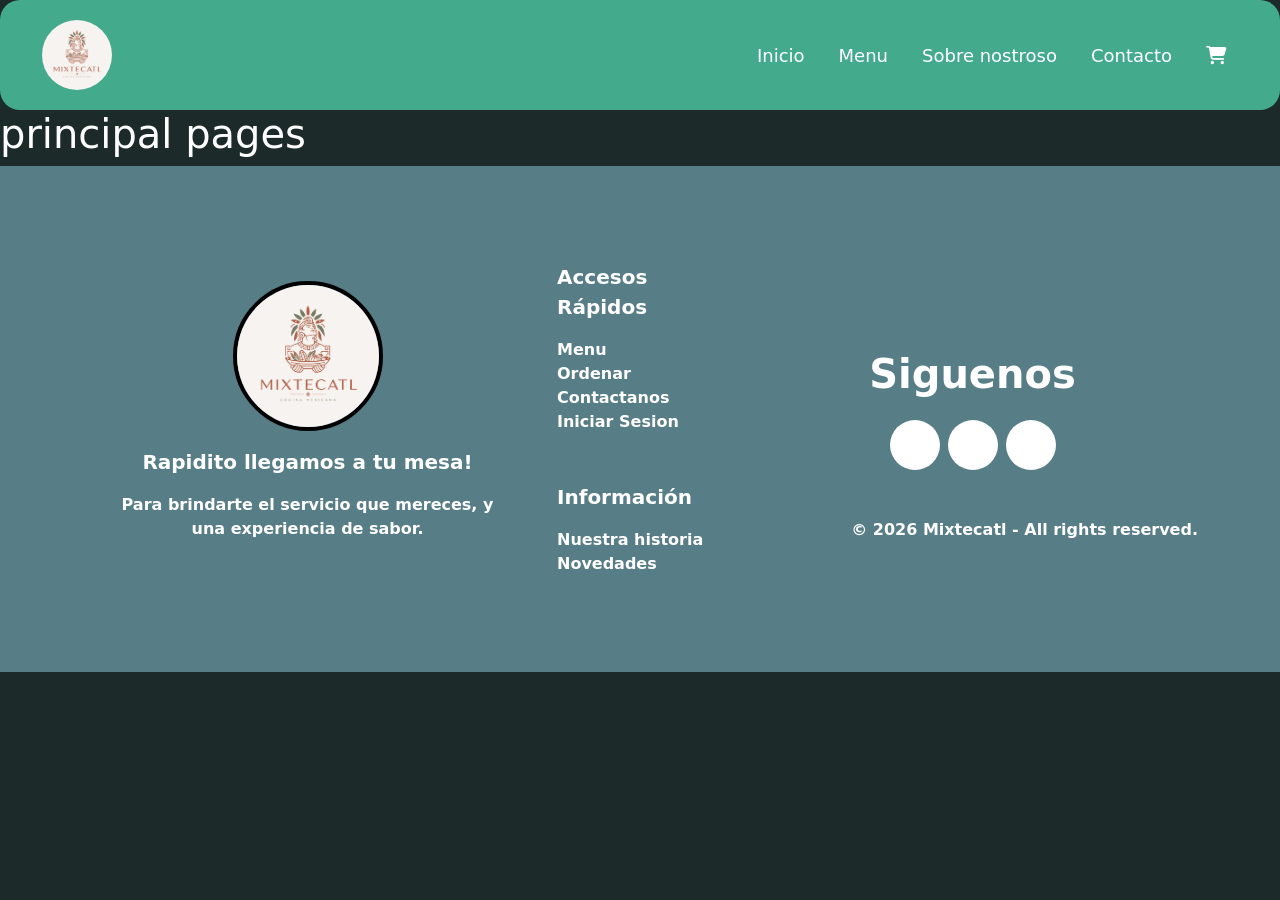
==== index.html @ 5c053205 "structure corrected added" ====
<!DOCTYPE html>
<html lang="en">

<head>
  <meta charset="UTF-8">
  <meta name="viewport" content="width=device-width, initial-scale=1.0">
  <title>e-commerce food</title>
  <link
    href="https://fonts.googleapis.com/css2?family=Italianno&family=Roboto:ital,wght@0,100..900;1,100..900&display=swap"
    rel="stylesheet">
  <link href="https://cdn.jsdelivr.net/npm/bootstrap@5.3.8/dist/css/bootstrap.min.css" rel="stylesheet"
    integrity="sha384-sRIl4kxILFvY47J16cr9ZwB07vP4J8+LH7qKQnuqkuIAvNWLzeN8tE5YBujZqJLB" crossorigin="anonymous">
  <link rel="stylesheet" href="https://cdnjs.cloudflare.com/ajax/libs/font-awesome/6.5.1/css/all.min.css">

  <link rel="stylesheet" href="./css/main.css">

</head>

<body>
  <div id="navbar-container"></div>
  <h1>principal pages</h1>
 
  
  
  
  <footer id="footer"></footer>
  <script src="https://cdn.jsdelivr.net/npm/bootstrap@5.3.8/dist/js/bootstrap.bundle.min.js"
  integrity="sha384-FKyoEForCGlyvwx9Hj09JcYn3nv7wiPVlz7YYwJrWVcXK/BmnVDxM+D2scQbITxI"
  crossorigin="anonymous"></script>
  <script src="./js/main.js" type="module"></script>
</body>

</html>
---- css/main.css ----
/* @import url('./base/variables.css'); */
@import url('./components/navbar.css');
@import url('./components/footer.css');
body{
  background-color: #1c2a2a;
  font-family: 'Roboto' sans-serif;
  color: white;

}

main {
    flex: 1;
}
.titlesFont{
  font-family: 'Italianno', sans-serif;
}
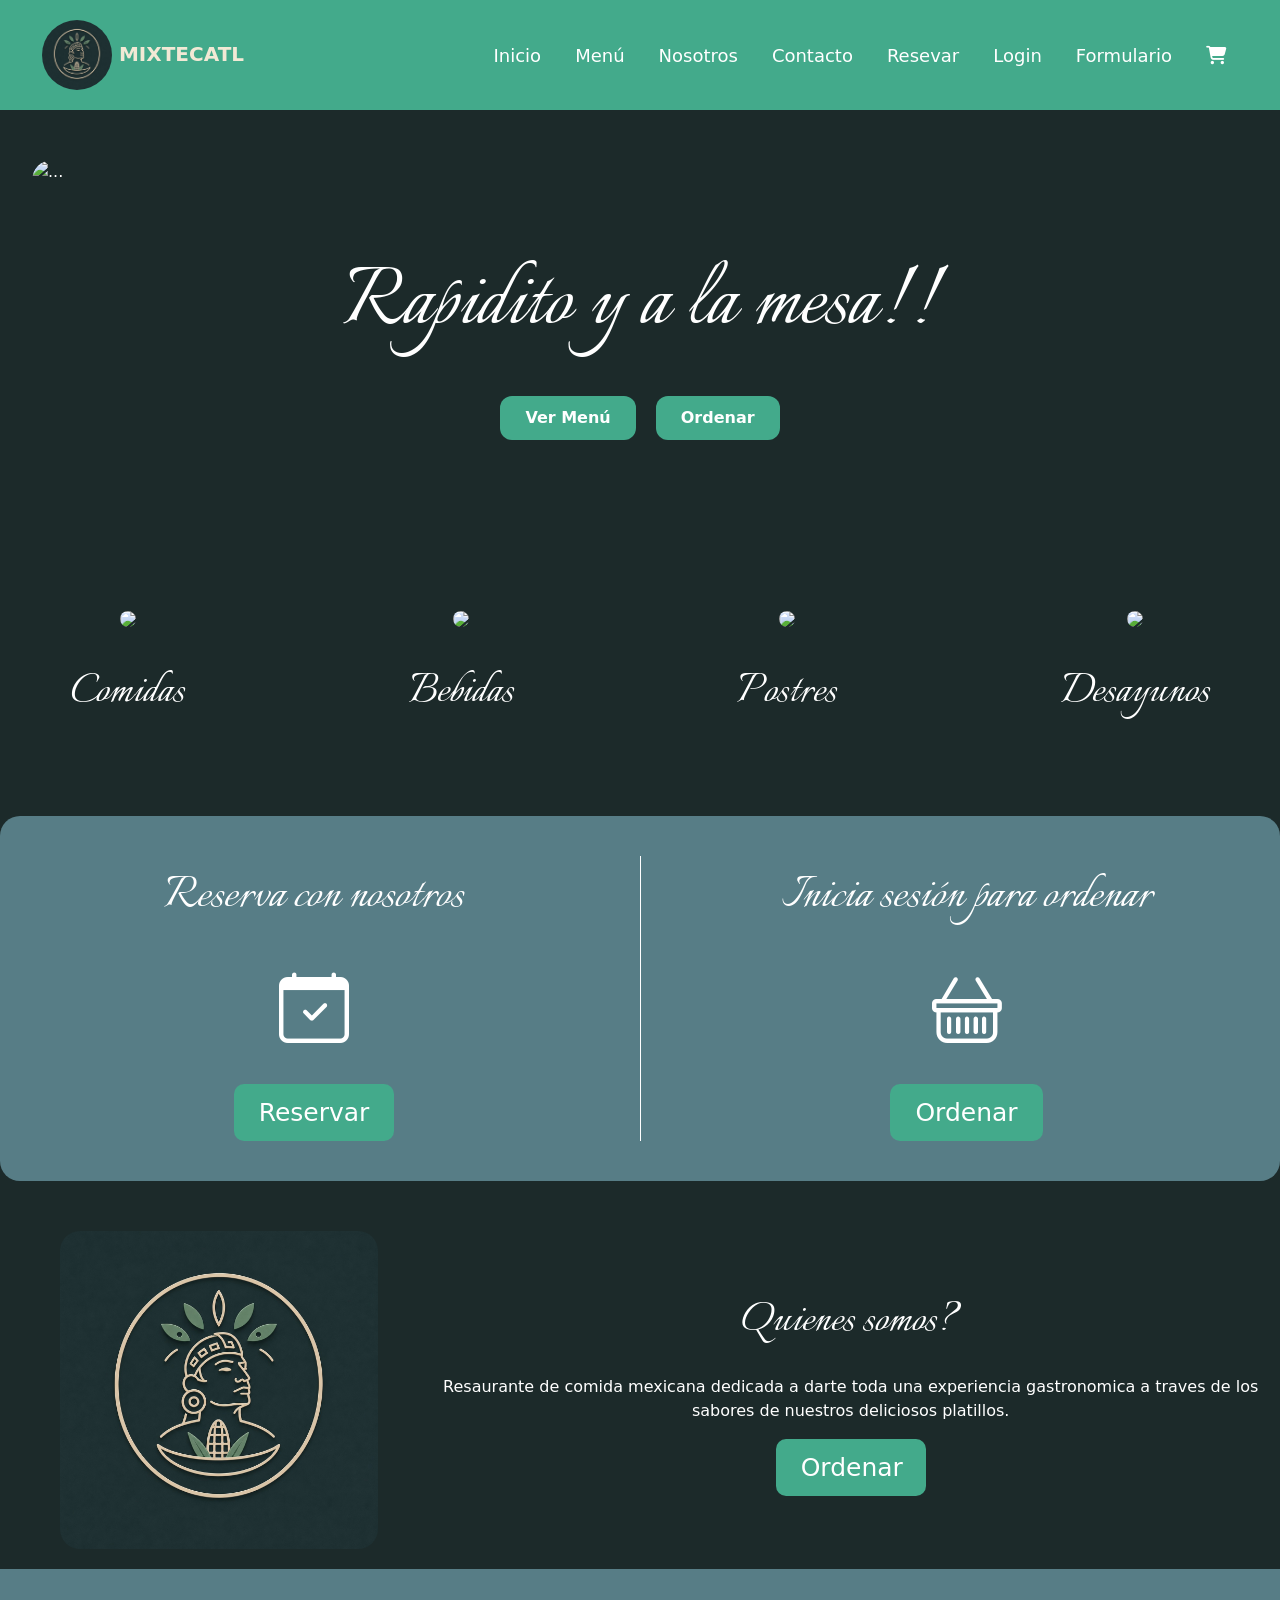
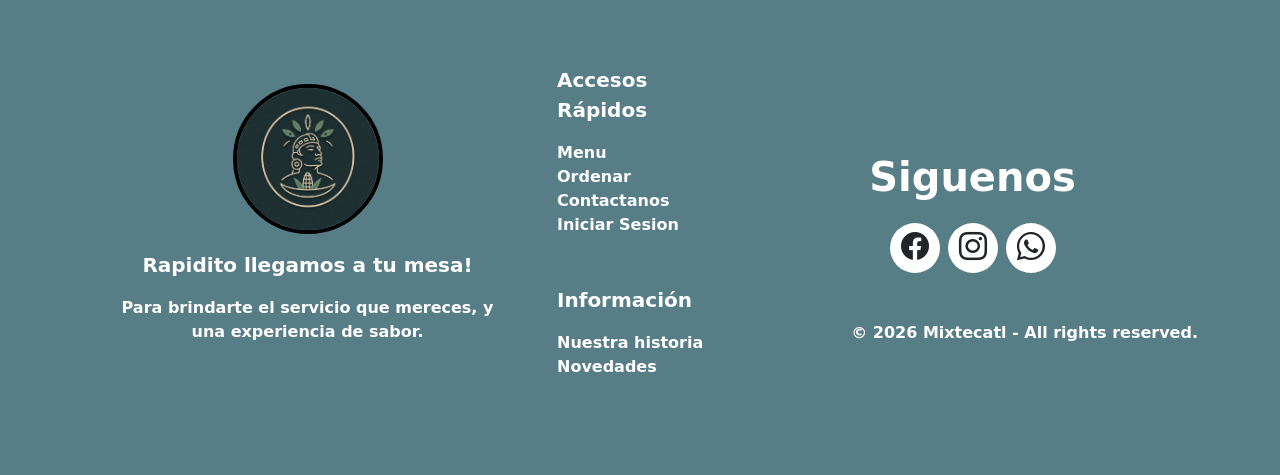
==== commit 9ce2e710: "add changes" ====
--- a/index.html
+++ b/index.html
@@ -11,23 +11,116 @@
   <link href="https://cdn.jsdelivr.net/npm/bootstrap@5.3.8/dist/css/bootstrap.min.css" rel="stylesheet"
     integrity="sha384-sRIl4kxILFvY47J16cr9ZwB07vP4J8+LH7qKQnuqkuIAvNWLzeN8tE5YBujZqJLB" crossorigin="anonymous">
   <link rel="stylesheet" href="https://cdnjs.cloudflare.com/ajax/libs/font-awesome/6.5.1/css/all.min.css">
-
+  <link rel="stylesheet" href="https://cdn.jsdelivr.net/npm/bootstrap-icons@1.11.3/font/bootstrap-icons.min.css">
   <link rel="stylesheet" href="./css/main.css">
 
 </head>
 
 <body>
   <div id="navbar-container"></div>
-  <h1>principal pages</h1>
- 
-  
-  
-  
+
+  <!--Carousel-->
+  <div class="container-carrousel">
+    <div id="carouselExampleSlidesOnly" class="carousel slide" data-bs-ride="carousel" data-bs-interval="3000">
+      <div class="overlay-carousel">
+        <p>Rapidito y a la mesa!!</p>
+        <div class="buttons-carousel">
+          <a href="./pages/menu.html" class="btn-carousel">Ver Menú</a>
+          <a href="./pages/menu.html" class="btn-carousel">Ordenar</a>
+        </div><!--buttons-carousel-->
+      </div><!--overlay-carousel-->
+      <div class="carousel-inner">
+        <div class="carousel-item active">
+          <img src="https://360udem.mx/wp-content/uploads/2023/10/Portada-Comida-mexicana.png" class="d-block w-100"
+            alt="...">
+        </div><!--Img1carousel-->
+        <div class="carousel-item">
+          <img
+            src="https://oleico.com/wp-content/uploads/2020/07/original-ef8bf4bb384d2e9b13a075fede5ca4c5-scaled-1.jpeg"
+            class="d-block w-100" alt="...">
+        </div><!--img2caorusel-->
+        <div class="carousel-item">
+          <img
+            src="https://cdn.babyseo.ai/images/foodshot.ai/mexican-food-photography/mexican-food-photography-hero-spread-tacos-birria-salsa.webp"
+            class="d-block w-100" alt="...">
+        </div><!--img3carousel-->
+      </div><!--carousel-inner-->
+    </div><!--carouselExampleSlideOnly-->
+  </div><!--Container-carrousel-->
+
+  <div class="container-cards">
+    <div class="d-flex flex-wrap justify-content-center justify-content-lg-between align-items-center gap-3">
+      <div class="foodcard ">
+        <a href="./pages/menu.html">
+          <img src="https://tipsparatuviaje.com/wp-content/uploads/2018/09/tacos-comida-mexicana.jpg">
+        </a>
+        <a href="./pages/menu.html">
+          <p>Comidas</p>
+        </a>
+      </div><!--foodcard-->
+      <div class="foodcard">
+        <a href="./pages/menu.html">
+          <img
+            src="https://cdn.villadelpalmarloreto.com/uploads/article/cover/270/mejores-11-bebidas-para-probar-en-mexico.png">
+        </a>
+        <a href="./pages/menu.html">
+          <p>Bebidas</p>
+        </a>
+      </div><!--foodcard-->
+      <div class="foodcard">
+        <a href="./pages/menu.html">
+          <img src="https://www.tiasaalimentos.com.mx/wp-content/uploads/2023/03/tipos-de-pan-dulce.jpg">
+        </a>
+        <a href="./pages/menu.html">
+          <p>Postres</p>
+        </a>
+      </div><!--foodcard-->
+      <div class="foodcard">
+        <a href="./pages/menu.html">
+          <img src="https://i0.wp.com/hotbook.mx/wp-content/uploads/2021/12/chilaquiles.jpg?resize=665%2C994&ssl=1">
+        </a>
+        <a href="./pages/menu.html">
+          <p>Desayunos</p>
+        </a>
+      </div><!--foodcard-->
+    </div><!--clases-->
+  </div><!--container-cards-->
+
+  <div class="container-reservas">
+    <div class="row text-center">
+      <div class="col-12 col-md-6 bloque-reservas-u">
+        <p>Reserva con nosotros</p>
+        <i class="bi bi-calendar-check"></i>
+        <a href="./pages/reservation.html">Reservar</a>
+      </div><!--bloque-reservas-u-->
+      <div class="col-12 col-md-6 bloque-reservas-d">
+        <p>Inicia sesión para ordenar</p>
+        <i class="bi bi-basket"></i>
+        <a href="./pages/menu.html">Ordenar</a>
+      </div><!--bloque-reservas-u-->
+    </div><!--div-row-->
+  </div><!--container-reservas-->
+
+  <div class="container-Snos">
+    <div class="row text-center">
+      <div class="col-12 col-md-4">
+        <img class="img-log" src="./assets/logo.png">
+      </div><!--img-mixtecatl-->
+      <div class="d-flex flex-column justify-content-center align-items-center col-12 col-md-8  ">
+        <p class="quienesTxt">Quienes somos?</p>
+        <p>Resaurante de comida mexicana dedicada a darte toda una experiencia gastronomica a traves de los sabores de
+          nuestros deliciosos platillos.</p>
+        <a href="./pages/reservation.html">Ordenar</a>
+      </div><!--Quienes-somos-->
+    </div><!--row-->
+  </div><!--container-Snos-->
+
   <footer id="footer"></footer>
   <script src="https://cdn.jsdelivr.net/npm/bootstrap@5.3.8/dist/js/bootstrap.bundle.min.js"
-  integrity="sha384-FKyoEForCGlyvwx9Hj09JcYn3nv7wiPVlz7YYwJrWVcXK/BmnVDxM+D2scQbITxI"
-  crossorigin="anonymous"></script>
+    integrity="sha384-FKyoEForCGlyvwx9Hj09JcYn3nv7wiPVlz7YYwJrWVcXK/BmnVDxM+D2scQbITxI"
+    crossorigin="anonymous"></script>
   <script src="./js/main.js" type="module"></script>
+
 </body>
 
 </html>
--- a/css/main.css
+++ b/css/main.css
@@ -1,8 +1,8 @@
-
 /* @import url('./base/variables.css'); */
 @import url('./components/navbar.css');
 @import url('./components/footer.css');
-body{
+
+body {
   background-color: #1c2a2a;
   font-family: 'Roboto' sans-serif;
   color: white;
@@ -10,8 +10,159 @@
 }
 
 main {
-    flex: 1;
+  flex: 1;
 }
-.titlesFont{
+
+.titlesFont {
   font-family: 'Italianno', sans-serif;
+}
+
+
+.container-carrousel {
+  width: 95%;
+  max-width: 95%;
+  margin: auto;
+  margin-top: 50px;
+}
+
+.container-carrousel p {
+  font-family: 'Italianno', sans-serif;
+  font-size: clamp(40px, 8vw, 100px);
+}
+
+.carousel-item img {
+  border-radius: 20px;
+  object-fit: cover;
+  height: 350px;
+  max-height: 350px;
+}
+
+#carouselExampleSlidesOnly {
+  position: relative;
+  border-radius: 20px;
+  overflow: hidden;
+}
+
+.overlay-carousel {
+  position: absolute;
+  z-index: 10;
+  top: 50%;
+  left: 50%;
+  transform: translate(-50%, -50%);
+  text-align: center;
+  color: white;
+}
+
+.buttons-carousel {
+  display: flex;
+  gap: 20px;
+  flex-wrap: wrap;
+  justify-content: center;
+}
+
+.buttons-carousel a {
+  background-color: #43AA8B;
+  color: white;
+  padding: 10px 25px;
+  border: none;
+  border-radius: 12px;
+  cursor: pointer;
+  font-weight: 600;
+  text-decoration: none; /* IMPORTANTE para quitar subrayado */
+  display: inline-block; /* hace que respete padding como botón */
+  transition: 0.3s ease;
+}
+
+
+.foodcard {
+  display: flex;
+  flex-direction: column;
+  align-items: center;
+  justify-content: center;
+  margin: 70px
+}
+
+.foodcard img {
+  height: 400px;
+  max-width: 300px;
+  border-radius: 20px;
+  object-fit: cover;
+}
+
+.foodcard a {
+  text-decoration: none;
+  font-family: 'Italianno', sans-serif;
+  color: white;
+  font-size: 50px;
+}
+
+.container-reservas {
+    background-color: #577D86;
+    border-radius: 20px;
+    margin-bottom: 50px;
+    padding: 40px 0;
+}
+
+.bloque-reservas-u,
+.bloque-reservas-d {
+    display: flex;
+    flex-direction: column;
+    justify-content: center;
+    align-items: center;
+    gap: 20px;
+}
+
+.bloque-reservas-d {
+    border-left: 1px solid white;
+}
+
+.container-reservas p {
+    font-family: 'Italianno', cursive;
+    font-size: 55px;
+    color: white;
+    margin: 0;
+}
+
+.bi-basket,
+.bi-calendar-check {
+    font-size: 70px;
+    color: white;
+}
+
+.container-reservas a {
+    background-color: #43AA8B;
+    color: white;
+    padding: 10px 25px;
+    border-radius: 10px;
+    text-decoration: none;
+    font-size: 25px;
+}
+
+.container-reservas a:hover {
+    color: white;
+}
+
+.container-Snos{
+  margin: 20px;
+}
+
+.container-Snos a{
+    background-color: #43AA8B;
+    max-width: 150px;
+    color: white;
+    padding: 10px 25px;
+    border-radius: 10px;
+    text-decoration: none;
+    font-size: 25px;
+}
+
+.img-log {
+   height: auto;
+   width:80% ;
+   border-radius: 20px;
+}
+
+.quienesTxt{
+   font-family: 'Italianno', sans-serif;
+   font-size: 50px;
 }
